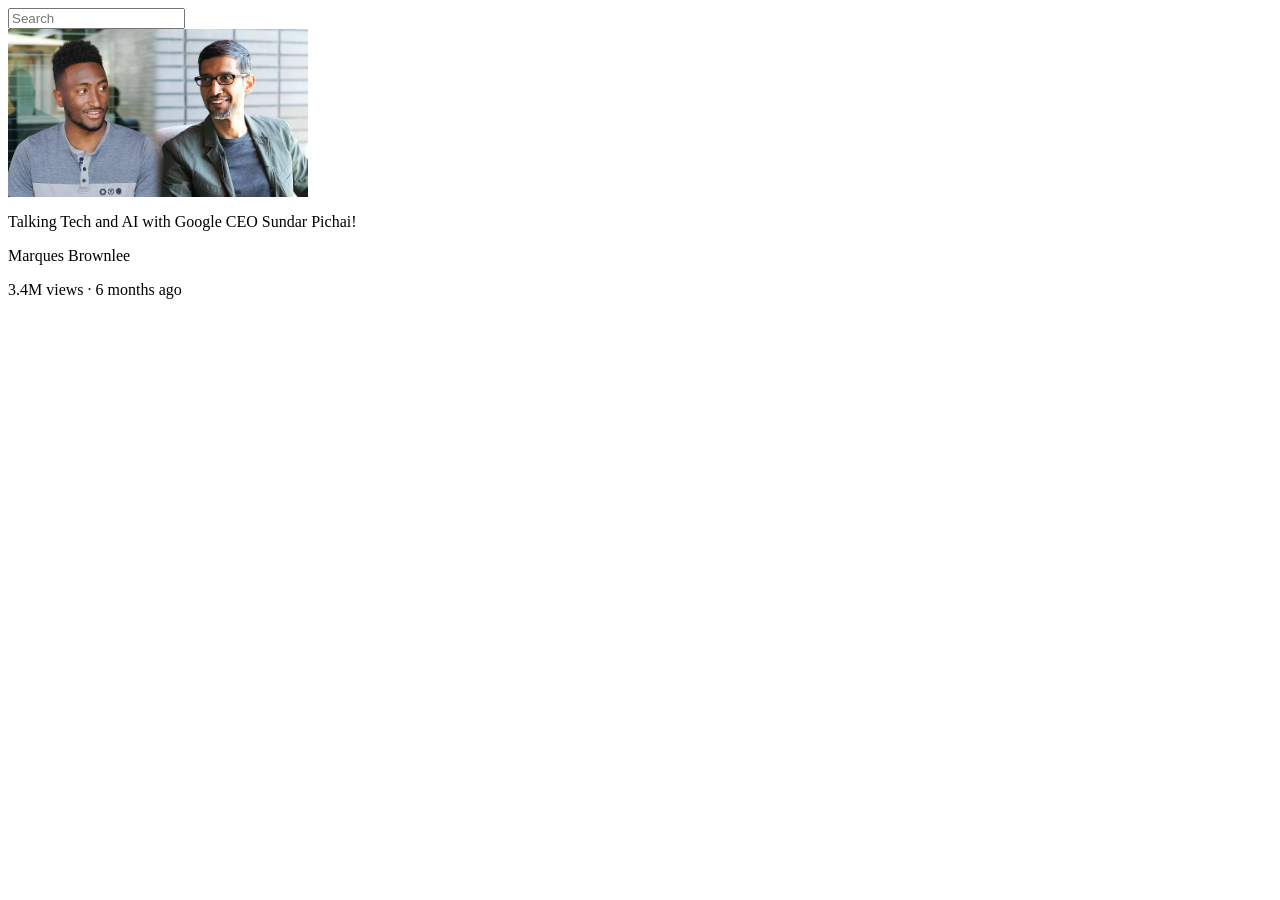
==== HTML+CSS/youtube.html @ 3f2849bd "Day - 02: HTML+CSS" ====
<!DOCTYPE html>
<html>

<head>
  <title>YouTube - Clone</title>

  <style>
    .thumbnail {
      display: block;
      width: 300px;
    }
  </style>
</head>

<body>
  <input class="search-bar" type="text" placeholder="Search">
  <img class="thumbnail" src="./thumbnails/thumbnail-01.webp" alt="thumbnail-01">

  <p>Talking Tech and AI with Google CEO Sundar Pichai!</p>
  <p class="video-autor">Marques Brownlee</p>
  <p class="video-stats">3.4M views &#183; 6 months ago</p>
</body>

</html>
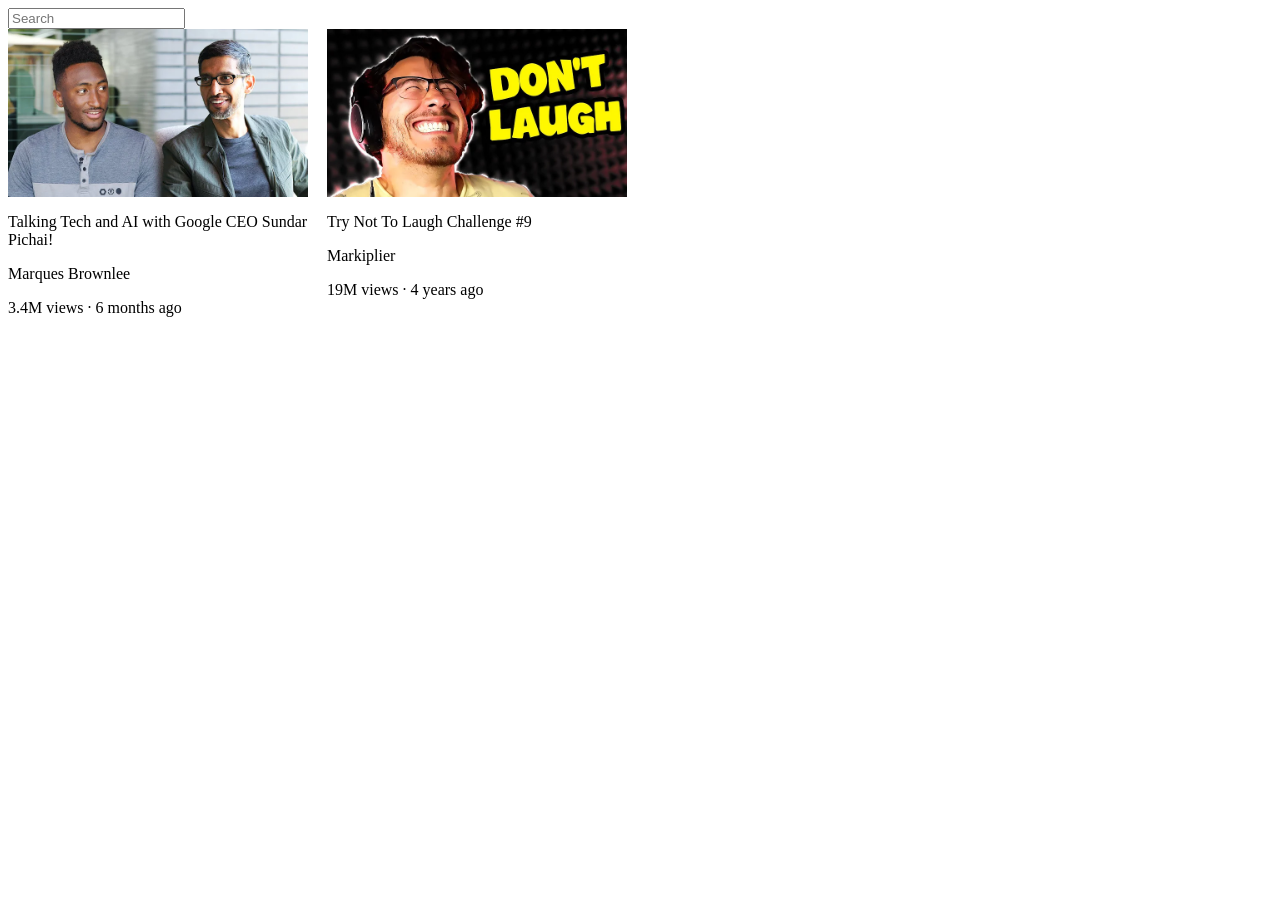
==== commit 18dbf84b: "Day - 03: HTML+CSS" ====
--- a/HTML+CSS/youtube.html
+++ b/HTML+CSS/youtube.html
@@ -5,20 +5,41 @@
   <title>YouTube - Clone</title>
 
   <style>
+    .search-bar {
+      display: block;
+    }
+
     .thumbnail {
       display: block;
       width: 300px;
+    }
+
+    .video-preview {
+      width: 300px;
+      display: inline-block;
+      vertical-align: top;
+      margin-right: 15px;
     }
   </style>
 </head>
 
 <body>
   <input class="search-bar" type="text" placeholder="Search">
-  <img class="thumbnail" src="./thumbnails/thumbnail-01.webp" alt="thumbnail-01">
+  <div class="video-preview">
+    <img class="thumbnail" src="./thumbnails/thumbnail-01.webp" alt="thumbnail-01">
 
-  <p>Talking Tech and AI with Google CEO Sundar Pichai!</p>
-  <p class="video-autor">Marques Brownlee</p>
-  <p class="video-stats">3.4M views &#183; 6 months ago</p>
+    <p>Talking Tech and AI with Google CEO Sundar Pichai!</p>
+    <p class="video-autor">Marques Brownlee</p>
+    <p class="video-stats">3.4M views &#183; 6 months ago</p>
+  </div>
+
+  <div class="video-preview">
+    <img class="thumbnail" src="./thumbnails/thumbnail-02.webp" alt="thumbnail-02">
+
+    <p>Try Not To Laugh Challenge #9</p>
+    <p class="video-autor">Markiplier</p>
+    <p class="video-stats">19M views &#183; 4 years ago</p>
+  </div>
 </body>
 
 </html>
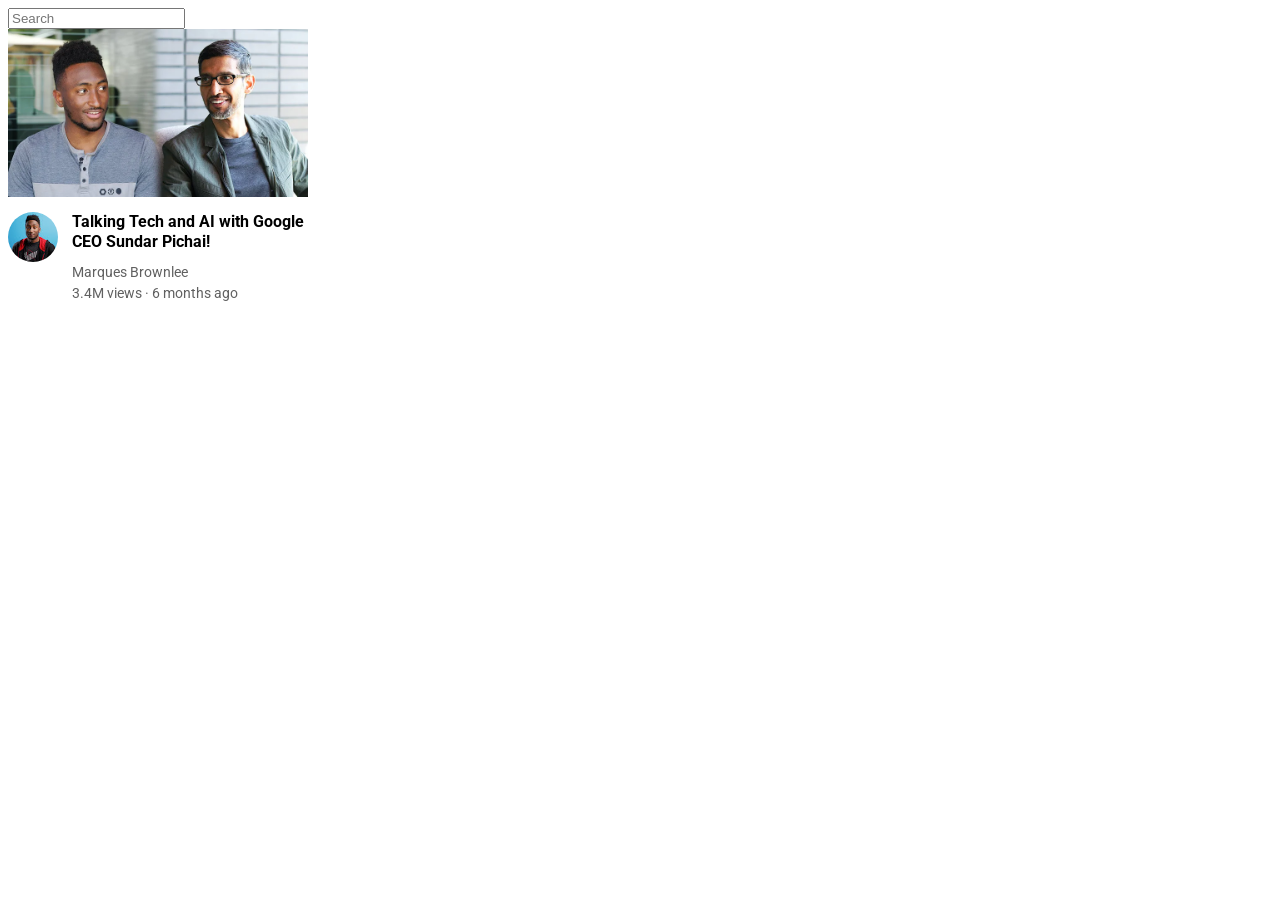
==== commit 9541f176: "Day - 04: HTML+CSS" ====
--- a/HTML+CSS/youtube.html
+++ b/HTML+CSS/youtube.html
@@ -4,7 +4,20 @@
 <head>
   <title>YouTube - Clone</title>
 
+  <link rel="preconnect" href="https://fonts.googleapis.com">
+  <link rel="preconnect" href="https://fonts.gstatic.com" crossorigin>
+  <link href="https://fonts.googleapis.com/css2?family=Roboto:ital,wght@0,100..900;1,100..900&display=swap"
+    rel="stylesheet">
+
   <style>
+    body {
+      font-family: "Roboto", Arial;
+    }
+    p{
+      margin-top: 0;
+      margin-bottom: 0;
+    }
+
     .search-bar {
       display: block;
     }
@@ -14,31 +27,74 @@
       width: 300px;
     }
 
+    .thumbnail-row {
+      margin-bottom: 15px;
+    }
+
     .video-preview {
       width: 300px;
       display: inline-block;
       vertical-align: top;
       margin-right: 15px;
     }
+
+    .channel-profile {
+      vertical-align: top;
+      display: inline-block;
+      width: 50px;
+      height: 50px;
+      margin-right: 10px;
+    }
+
+    .prof-pic {
+      width: 100%;
+      border-radius: 50%;
+    }
+
+    .video-info {
+      display: inline-block;
+      font-size: 14px;
+      width: 235px;
+    }
+
+    .video-title {
+      margin-top: 0px;
+      margin-bottom: 12px;
+      font-size: 16px;
+      font-weight: 700;
+      line-height: 20px;
+    }
+
+    .video-author,
+    .video-stats {
+      font-size: 14px;
+      color: rgb(96, 96, 96);
+    }
+    .video-author{
+      margin-bottom: 5px;
+    }
   </style>
 </head>
 
 <body>
   <input class="search-bar" type="text" placeholder="Search">
-  <div class="video-preview">
-    <img class="thumbnail" src="./thumbnails/thumbnail-01.webp" alt="thumbnail-01">
-
-    <p>Talking Tech and AI with Google CEO Sundar Pichai!</p>
-    <p class="video-autor">Marques Brownlee</p>
-    <p class="video-stats">3.4M views &#183; 6 months ago</p>
-  </div>
 
   <div class="video-preview">
-    <img class="thumbnail" src="./thumbnails/thumbnail-02.webp" alt="thumbnail-02">
+    <div class="thumbnail-row">
+      <img class="thumbnail" src="./thumbnails/thumbnail-01.webp" alt="thumbnail-01">
+    </div>
 
-    <p>Try Not To Laugh Challenge #9</p>
-    <p class="video-autor">Markiplier</p>
-    <p class="video-stats">19M views &#183; 4 years ago</p>
+    <div class="video-desc">
+      <div class="channel-profile">
+        <img class="prof-pic" src="./profiles/channel-01.jpeg" alt="channel-01">
+      </div>
+
+      <div class="video-info">
+        <p class="video-title">Talking Tech and AI with Google CEO Sundar Pichai!</p>
+        <p class="video-author">Marques Brownlee</p>
+        <p class="video-stats">3.4M views &#183; 6 months ago</p>
+      </div>
+    </div>
   </div>
 </body>
 
